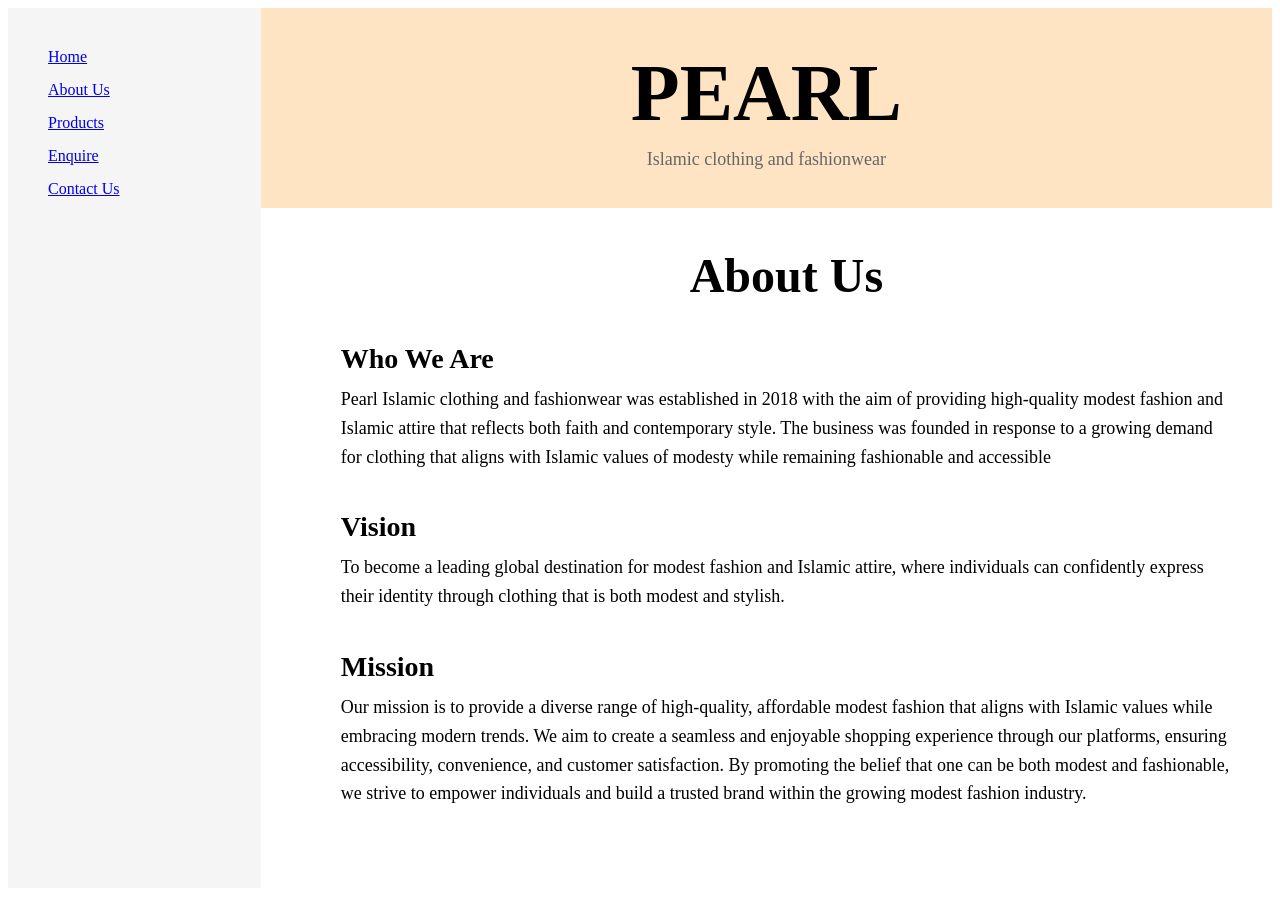
==== aboutus.html @ a07f7a37 "Initial commit" ====
<!DOCTYPE html>
<html lang="en">
<head>
    <meta charset="UTF-8">
    <meta name="viewport" content="width=device-width, initial-scale=1.0">
    <title>PEARL - About Us | Islamic clothing and fashionwear </title>
</head>
<body>

    <!-- MAIN bar: left menu + right content -->
    <table width="100%" cellpadding="0" cellspacing="0">
        <tr>
            <!-- LEFT COLUMN: Navigation menu -->
            <td width="20%" valign="top" bgcolor="#f5f5f5">
                <ul style="list-style-type: none; margin-top: 40px;">
                    <li style="margin-bottom: 15px;"><a href="index.html">Home</a></li>
                    <li style="margin-bottom: 15px;"><a href="aboutus.html">About Us</a></li>
                    <li style="margin-bottom: 15px;"><a href="products.html">Products</a></li>
                    <li style="margin-bottom: 15px;"><a href="enquire.html">Enquire</a></li>
                    <li style="margin-bottom: 15px;"><a href="contactus.html">Contact Us</a></li>
                </ul>
            </td>

            <!-- RIGHT COLUMN: Logo + About Us content -->
            <td width="80%" valign="top">

                <!-- PEARL LOGO SECTION -->
                <div style="text-align: center; padding: 40px 20px 20px 20px; background-color: bisque;">
                    <h1 style="font-size: 80px; margin: 0;">PEARL</h1>
                    <p style="font-size: 18px; color: #666; margin-top: 10px;">Islamic clothing and fashionwear </p>
                </div>

                <!-- About Us Content Area -->
                <div style="padding: 40px; padding-left: 80px;">

                    <!-- Page Title -->
                    <h1 style="font-size: 48px; margin-top: 0; margin-bottom: 40px; text-align: center;">About Us</h1>

                    <!-- Who We Are -->
                    <div style="margin-bottom: 40px;">
                        <h2 style="font-size: 28px; margin-top: 0; margin-bottom: 10px;">Who We Are</h2>
                        <p style="font-size: 18px; line-height: 1.6; margin: 0;">Pearl Islamic clothing and fashionwear was established in 2018 with the aim of providing high-quality modest fashion and Islamic attire that reflects both faith and contemporary style. The business was founded in response to a growing demand for clothing that aligns with Islamic values of modesty while remaining fashionable and accessible</p>
                    </div>

                    <!-- Vision -->
                    <div style="margin-bottom: 40px;">
                        <h2 style="font-size: 28px; margin-top: 0; margin-bottom: 10px;">Vision</h2>
                        <p style="font-size: 18px; line-height: 1.6; margin: 0;"> To become a leading global destination for modest fashion and Islamic attire, where individuals can confidently express their identity through clothing that is both modest and stylish.</p>
                    </div>

                    <!-- Mission -->
                    <div style="margin-bottom: 40px;">
                        <h2 style="font-size: 28px; margin-top: 0; margin-bottom: 10px;">Mission</h2>
                        <p style="font-size: 18px; line-height: 1.6; margin: 0;">Our mission is to provide a diverse range of high-quality, affordable modest fashion that aligns with Islamic values while embracing modern trends. We aim to create a seamless and enjoyable shopping experience through our platforms, ensuring accessibility, convenience, and customer satisfaction. By promoting the belief that one can be both modest and fashionable, we strive to empower individuals and build a trusted brand within the growing modest fashion industry.</p>
                    </div>

                   

                </div>

            </td>
        </tr>
    </table>

</body>
</html>
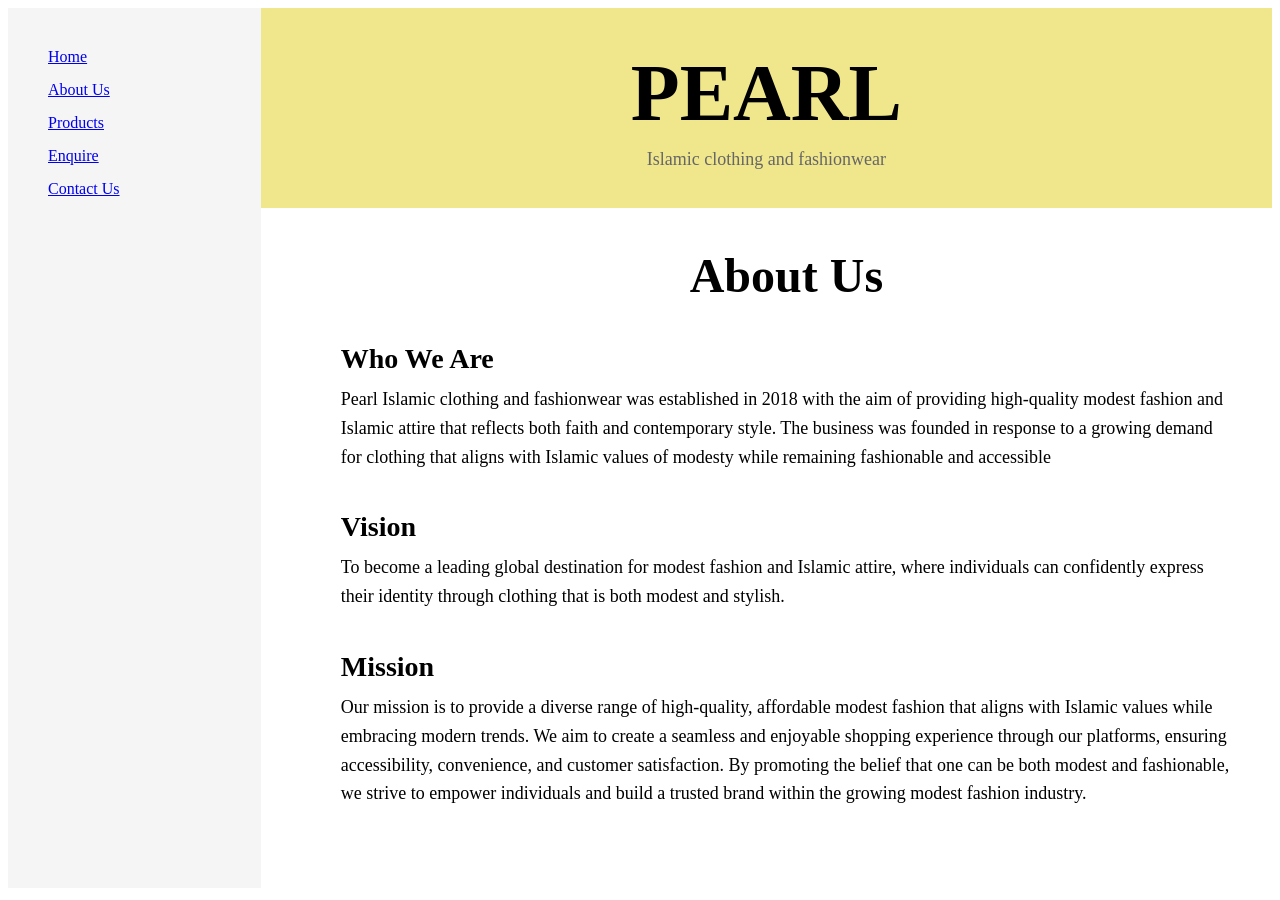
==== commit f70d538f: "changing colours" ====
--- a/aboutus.html
+++ b/aboutus.html
@@ -25,7 +25,7 @@
             <td width="80%" valign="top">
 
                 <!-- PEARL LOGO SECTION -->
-                <div style="text-align: center; padding: 40px 20px 20px 20px; background-color: bisque;">
+                <div style="text-align: center; padding: 40px 20px 20px 20px; background-color: khaki;">
                     <h1 style="font-size: 80px; margin: 0;">PEARL</h1>
                     <p style="font-size: 18px; color: #666; margin-top: 10px;">Islamic clothing and fashionwear </p>
                 </div>
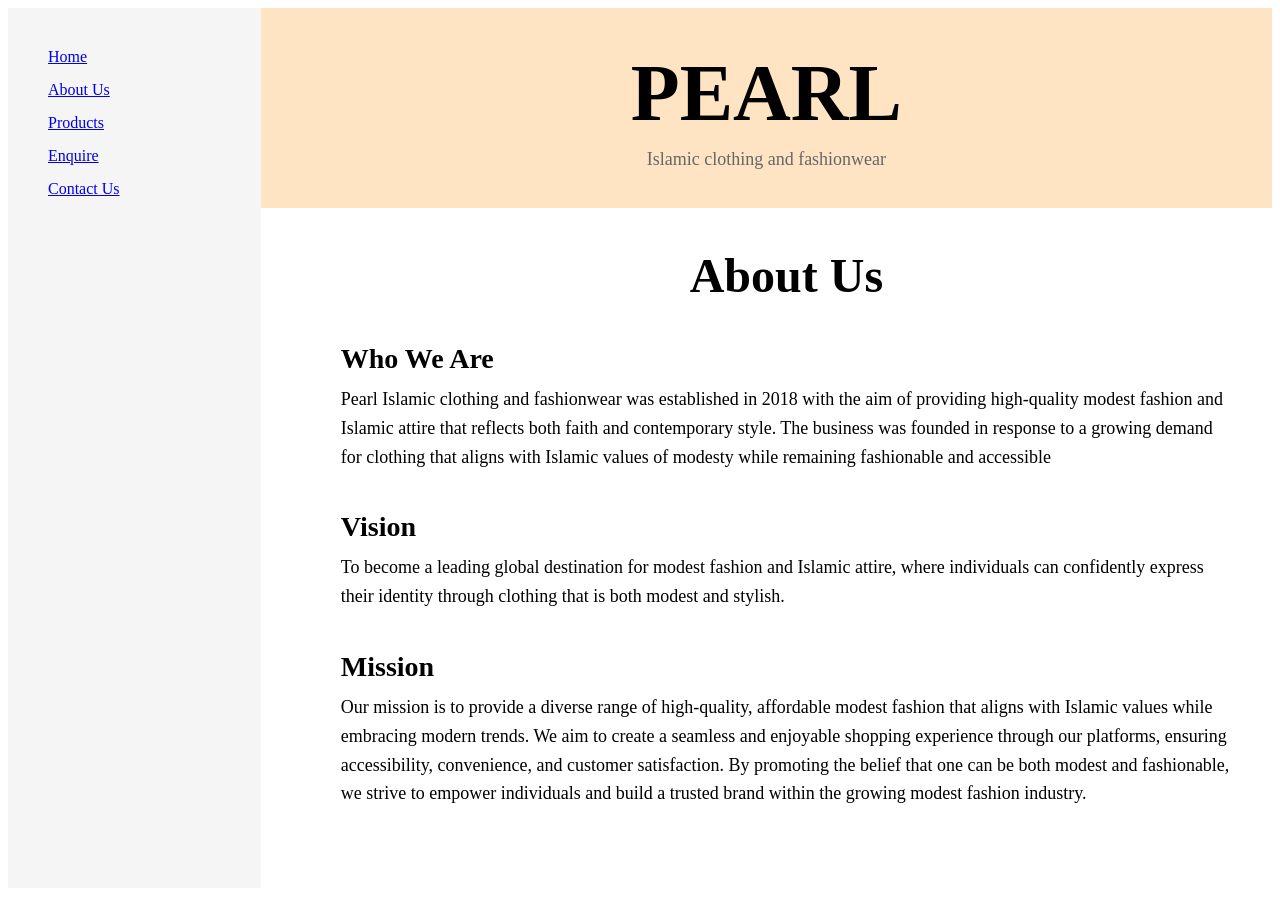
==== commit 680b50fe: "colour changing" ====
--- a/aboutus.html
+++ b/aboutus.html
@@ -25,7 +25,7 @@
             <td width="80%" valign="top">
 
                 <!-- PEARL LOGO SECTION -->
-                <div style="text-align: center; padding: 40px 20px 20px 20px; background-color: khaki;">
+                <div style="text-align: center; padding: 40px 20px 20px 20px; background-color:bisque;">
                     <h1 style="font-size: 80px; margin: 0;">PEARL</h1>
                     <p style="font-size: 18px; color: #666; margin-top: 10px;">Islamic clothing and fashionwear </p>
                 </div>
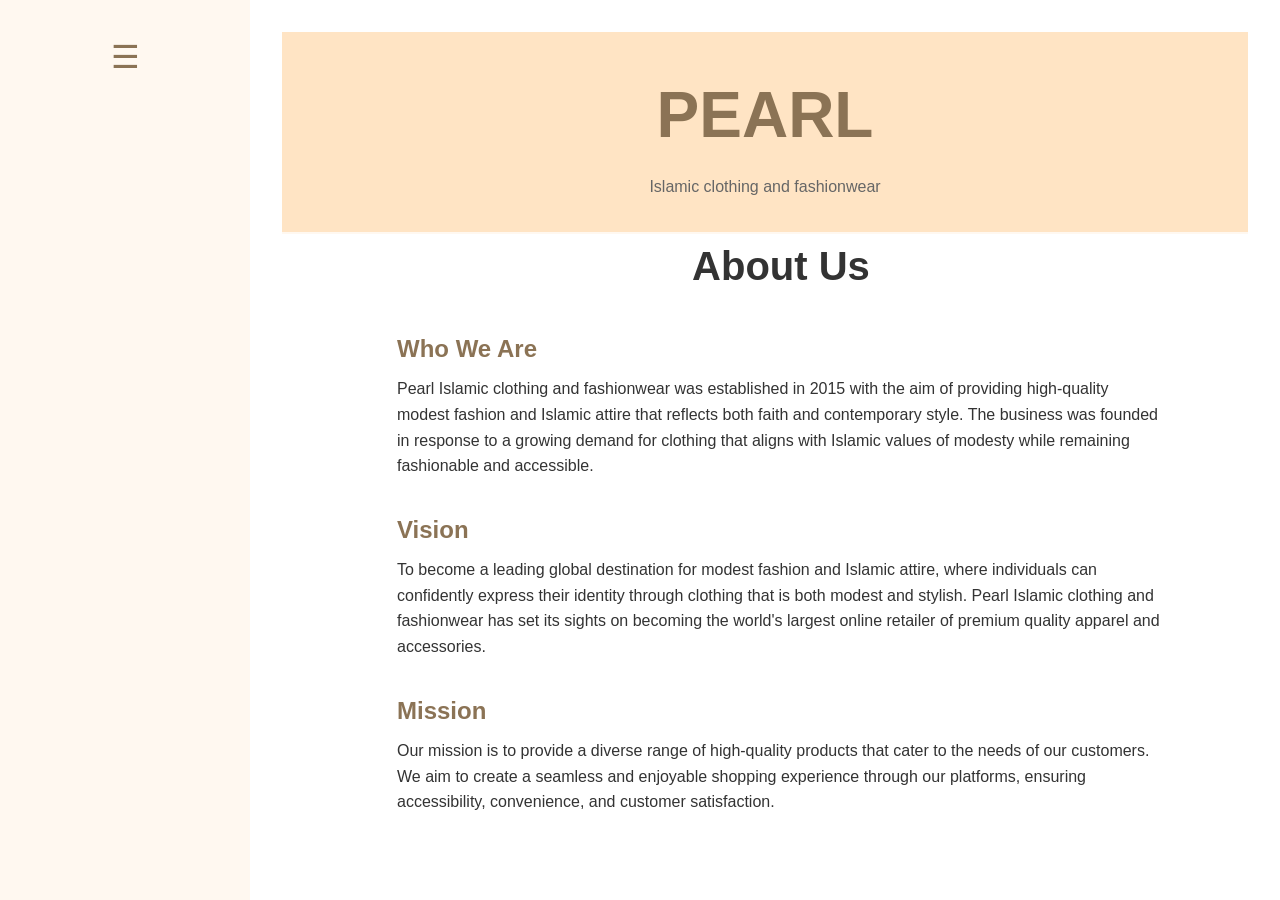
==== commit 2cd4c580: "linked my code linked my html code with the css code" ====
--- a/aboutus.html
+++ b/aboutus.html
@@ -3,64 +3,73 @@
 <head>
     <meta charset="UTF-8">
     <meta name="viewport" content="width=device-width, initial-scale=1.0">
-    <title>PEARL - About Us | Islamic clothing and fashionwear </title>
+    <title>PEARL - About Us | Islamic clothing and fashionwear</title>
+    <!-- Link to external CSS file -->
+    <link rel="stylesheet" href="css/style.css">
 </head>
 <body>
 
-    <!-- MAIN bar: left menu + right content -->
-    <table width="100%" cellpadding="0" cellspacing="0">
-        <tr>
-            <!-- LEFT COLUMN: Navigation menu -->
-            <td width="20%" valign="top" bgcolor="#f5f5f5">
-                <ul style="list-style-type: none; margin-top: 40px;">
-                    <li style="margin-bottom: 15px;"><a href="index.html">Home</a></li>
-                    <li style="margin-bottom: 15px;"><a href="aboutus.html">About Us</a></li>
-                    <li style="margin-bottom: 15px;"><a href="products.html">Products</a></li>
-                    <li style="margin-bottom: 15px;"><a href="enquire.html">Enquire</a></li>
-                    <li style="margin-bottom: 15px;"><a href="contactus.html">Contact Us</a></li>
-                </ul>
-            </td>
+    <!-- Main container using CSS Grid -->
+    <div class="container">
+        
+        <!-- LEFT SIDEBAR: Hamburger menu + Navigation -->
+        <div class="sidebar">
+            <!-- Hidden checkbox to toggle menu -->
+            <input type="checkbox" id="menu-toggle">
+            <!-- Hamburger icon (label) -->
+            <label for="menu-toggle" class="hamburger">☰</label>
+            
+            <!-- Navigation menu -->
+            <ul class="nav-menu">
+                <li><a href="index.html">Home</a></li>
+                <li><a href="aboutus.html">About Us</a></li>
+                <li><a href="products.html">Products</a></li>
+                <li><a href="enquire.html">Enquire</a></li>
+                <li><a href="contactus.html">Contact Us</a></li>
+            </ul>
+        </div>
 
-            <!-- RIGHT COLUMN: Logo + About Us content -->
-            <td width="80%" valign="top">
+        <!-- RIGHT CONTENT: Logo + About Us content -->
+        <div class="main-content">
+            
+            <!-- PEARL Logo Section (Clickable - takes you to Home) -->
+            <div class="logo">
+                <a href="index.html" style="text-decoration: none; color: inherit;">
+                    <h1>PEARL</h1>
+                    <p>Islamic clothing and fashionwear</p>
+                </a>
+            </div>
 
-                <!-- PEARL LOGO SECTION -->
-                <div style="text-align: center; padding: 40px 20px 20px 20px; background-color:bisque;">
-                    <h1 style="font-size: 80px; margin: 0;">PEARL</h1>
-                    <p style="font-size: 18px; color: #666; margin-top: 10px;">Islamic clothing and fashionwear </p>
+            <!-- About Us Content Area -->
+            <div class="about-content">
+                
+                <!-- Page Title -->
+                <h1 class="about-heading">About Us</h1>
+
+                <!-- Who We Are -->
+                <div class="about-block">
+                    <h2>Who We Are</h2>
+                    <p>Pearl Islamic clothing and fashionwear was established in 2015 with the aim of providing high-quality modest fashion and Islamic attire that reflects both faith and contemporary style. The business was founded in response to a growing demand for clothing that aligns with Islamic values of modesty while remaining fashionable and accessible.</p>
                 </div>
 
-                <!-- About Us Content Area -->
-                <div style="padding: 40px; padding-left: 80px;">
-
-                    <!-- Page Title -->
-                    <h1 style="font-size: 48px; margin-top: 0; margin-bottom: 40px; text-align: center;">About Us</h1>
-
-                    <!-- Who We Are -->
-                    <div style="margin-bottom: 40px;">
-                        <h2 style="font-size: 28px; margin-top: 0; margin-bottom: 10px;">Who We Are</h2>
-                        <p style="font-size: 18px; line-height: 1.6; margin: 0;">Pearl Islamic clothing and fashionwear was established in 2018 with the aim of providing high-quality modest fashion and Islamic attire that reflects both faith and contemporary style. The business was founded in response to a growing demand for clothing that aligns with Islamic values of modesty while remaining fashionable and accessible</p>
-                    </div>
-
-                    <!-- Vision -->
-                    <div style="margin-bottom: 40px;">
-                        <h2 style="font-size: 28px; margin-top: 0; margin-bottom: 10px;">Vision</h2>
-                        <p style="font-size: 18px; line-height: 1.6; margin: 0;"> To become a leading global destination for modest fashion and Islamic attire, where individuals can confidently express their identity through clothing that is both modest and stylish.</p>
-                    </div>
-
-                    <!-- Mission -->
-                    <div style="margin-bottom: 40px;">
-                        <h2 style="font-size: 28px; margin-top: 0; margin-bottom: 10px;">Mission</h2>
-                        <p style="font-size: 18px; line-height: 1.6; margin: 0;">Our mission is to provide a diverse range of high-quality, affordable modest fashion that aligns with Islamic values while embracing modern trends. We aim to create a seamless and enjoyable shopping experience through our platforms, ensuring accessibility, convenience, and customer satisfaction. By promoting the belief that one can be both modest and fashionable, we strive to empower individuals and build a trusted brand within the growing modest fashion industry.</p>
-                    </div>
-
-                   
-
+                <!-- Vision -->
+                <div class="about-block">
+                    <h2>Vision</h2>
+                    <p>To become a leading global destination for modest fashion and Islamic attire, where individuals can confidently express their identity through clothing that is both modest and stylish. Pearl Islamic clothing and fashionwear has set its sights on becoming the world's largest online retailer of premium quality apparel and accessories.</p>
                 </div>
 
-            </td>
-        </tr>
-    </table>
+                <!-- Mission -->
+                <div class="about-block">
+                    <h2>Mission</h2>
+                    <p>Our mission is to provide a diverse range of high-quality products that cater to the needs of our customers. We aim to create a seamless and enjoyable shopping experience through our platforms, ensuring accessibility, convenience, and customer satisfaction.</p>
+                </div>
+
+        
+
+            </div>
+
+        </div>
+    </div>
 
 </body>
 </html>
--- a/css/style.css
+++ b/css/style.css
@@ -0,0 +1,375 @@
+/* ============================================ */
+/* PEARL - Modest Fashion Website               */
+/* External Stylesheet for Part 2               */
+/* ============================================ */
+
+/* -------------------------------------------- */
+/* 1. CSS RESET                                */
+/* -------------------------------------------- */
+/* Why: Different browsers add different default margins/padding.
+   This reset ensures consistency across all browsers. */
+* {
+    margin: 0;
+    padding: 0;
+    box-sizing: border-box;
+}
+
+/* -------------------------------------------- */
+/* 2. BASE STYLES (Typography & Colors)        */
+/* -------------------------------------------- */
+/* Why: Sets default font, colors, and background for entire website.
+   Using rem units for responsiveness. */
+body {
+    font-family: Arial, Helvetica, sans-serif;
+    font-size: 1rem; /* 1rem = 16px by default */
+    line-height: 1.6;
+    color: #333333;
+    background-color: #FFFFFF; /* White */
+}
+
+/* Main container using CSS Grid instead of tables */
+/* Why: Grid is more modern and flexible than tables for 2D layouts */
+.container {
+    display: grid;
+    grid-template-columns: 250px 1fr; /* Left menu: 250px, Right content: takes remaining space */
+    min-height: 100vh; /* Full viewport height */
+}
+
+/* -------------------------------------------- */
+/* 3. LEFT MENU STYLES (Hamburger + Navigation) */
+/* -------------------------------------------- */
+/* Why: Hamburger menu saves space on all devices.
+   The menu is hidden by default and appears when checkbox is checked. */
+
+/* Left sidebar - contains hamburger button and nav links */
+.sidebar {
+    background-color: #FFF8F0; /* Bisque/cream color */
+    padding: 2rem 1rem;
+    position: relative;
+}
+
+/* Hide the checkbox visually (used to toggle menu) */
+#menu-toggle {
+    display: none;
+}
+
+/* Hamburger button (☰) */
+.hamburger {
+    display: block;
+    font-size: 2rem;
+    cursor: pointer;
+    text-align: center;
+    margin-bottom: 2rem;
+    color: #8B7355; /* Soft Brown accent */
+}
+
+/* Navigation menu - hidden by default */
+.nav-menu {
+    list-style: none;
+    display: none; /* Hidden until checkbox is checked */
+    flex-direction: column;
+    gap: 1rem;
+}
+
+/* Show menu when checkbox is checked */
+#menu-toggle:checked ~ .nav-menu {
+    display: flex;
+}
+
+/* Navigation links styling */
+.nav-menu li a {
+    text-decoration: none;
+    color: #333333;
+    font-size: 1.1rem;
+    display: block;
+    padding: 0.5rem 0;
+    transition: all 0.3s ease;
+}
+
+/* Hover effect: Color change + underline (your choice Option B) */
+.nav-menu li a:hover {
+    color: #8B7355; /* Soft Brown */
+    text-decoration: underline;
+}
+
+/* -------------------------------------------- */
+/* 4. RIGHT CONTENT STYLES (Main Area)          */
+/* -------------------------------------------- */
+.main-content {
+    background-color: #FFFFFF; /* White */
+    padding: 2rem;
+}
+
+/* Logo section */
+.logo {
+    text-align: center;
+    padding: 2rem 1rem;
+    background-color: bisque;
+    border-bottom: 2px solid #FFF8F0;
+}
+
+.logo h1 {
+    font-size: 4rem; /* Responsive: will scale down on mobile */
+    margin: 0;
+    color: #8B7355; /* Soft Brown */
+}
+
+.logo p {
+    font-size: 1rem;
+    color: #666666;
+    margin-top: 0.5rem;
+}
+
+/* Section headings */
+.section-heading {
+    text-align: center;
+    font-size: 2rem;
+    margin: 2rem 0 1.5rem 0;
+    color: #333333;
+}
+
+/* -------------------------------------------- */
+/* 5. PRODUCT GRID (Flexbox for images)         */
+/* -------------------------------------------- */
+/* Why: Flexbox is perfect for arranging images in rows.
+   On mobile, it wraps to a single column. */
+.product-grid {
+    display: flex;
+    flex-wrap: wrap;
+    justify-content: center;
+    gap: 1rem;
+    margin-bottom: 2rem;
+}
+
+.product-item {
+    flex: 1 1 250px; /* Grow, shrink, base width */
+    max-width: 250px;
+    text-align: center;
+}
+
+.product-item img {
+    width: 100%;
+    height: auto;
+    object-fit: contain;
+    border-radius: 10px; /* Minimal rounded corners (Option C) */
+}
+
+/* Collection section spacing */
+.collection-section {
+    margin-bottom: 3rem;
+}
+
+/* -------------------------------------------- */
+/* 6. ABOUT US PAGE SPECIFIC STYLES             */
+/* -------------------------------------------- */
+.about-content {
+    max-width: 800px;
+    margin: 0 auto;
+    padding-left: 2rem;
+}
+
+.about-heading {
+    font-size: 2.5rem;
+    text-align: center;
+    margin-bottom: 2rem;
+}
+
+.about-block {
+    margin-bottom: 2rem;
+}
+
+.about-block h2 {
+    font-size: 1.5rem;
+    margin-bottom: 0.5rem;
+    color: #8B7355; /* Soft Brown */
+}
+
+.about-block p, .about-block ul {
+    font-size: 1rem;
+    line-height: 1.6;
+}
+
+.about-block ul {
+    list-style: none;
+    padding-left: 0;
+}
+
+.about-block ul li {
+    margin-bottom: 0.5rem;
+}
+
+/* -------------------------------------------- */
+/* 7. ENQUIRE PAGE (Form Styling)               */
+/* -------------------------------------------- */
+.enquire-form {
+    max-width: 600px;
+    margin: 0 auto;
+}
+
+.enquire-form label {
+    font-size: 1.2rem;
+    font-weight: bold;
+    display: block;
+    margin-bottom: 0.5rem;
+}
+
+.enquire-form textarea {
+    width: 100%;
+    padding: 1rem;
+    font-size: 1rem;
+    border: 2px solid #FFF8F0;
+    border-radius: 10px;
+    font-family: Arial, sans-serif;
+    resize: vertical;
+}
+
+.submit-btn {
+    background-color: #8B7355; /* Soft Brown */
+    color: white;
+    font-size: 1rem;
+    padding: 0.75rem 2rem;
+    border: none;
+    border-radius: 10px;
+    cursor: pointer;
+    transition: all 0.3s ease;
+}
+
+.submit-btn:hover {
+    background-color: #6B5742; /* Darker brown */
+    text-decoration: underline;
+}
+
+/* -------------------------------------------- */
+/* 8. CONTACT US PAGE (Contact Block)           */
+/* -------------------------------------------- */
+.contact-block {
+    background-color: #FFF8F0; /* Bisque */
+    border-radius: 10px;
+    padding: 2rem;
+    max-width: 500px;
+    margin: 0 auto;
+}
+
+.contact-item {
+    margin-bottom: 1.5rem;
+}
+
+.contact-item strong {
+    font-size: 1.2rem;
+    color: #8B7355; /* Soft Brown */
+}
+
+.contact-item span {
+    font-size: 1rem;
+    line-height: 1.5;
+}
+
+/* -------------------------------------------- */
+/* 9. RESPONSIVE DESIGN (Media Queries)         */
+/* -------------------------------------------- */
+/* Why: These ensure the website works on all devices.
+   Breakpoints: Tablet (768px), Mobile (576px) */
+
+/* Tablet screens (768px and below) */
+@media (max-width: 768px) {
+    .container {
+        grid-template-columns: 200px 1fr; /* Smaller sidebar */
+    }
+    
+    .logo h1 {
+        font-size: 3rem;
+    }
+    
+    .section-heading {
+        font-size: 1.75rem;
+    }
+}
+
+/* Mobile screens (576px and below) - switches to single column */
+@media (max-width: 576px) {
+    .container {
+        grid-template-columns: 1fr; /* Single column: menu on top, content below */
+    }
+    
+    .sidebar {
+        padding: 1rem;
+    }
+    
+    .hamburger {
+        text-align: left;
+        margin-bottom: 1rem;
+    }
+    
+    .nav-menu {
+        gap: 0.5rem;
+    }
+    
+    .main-content {
+        padding: 1rem;
+    }
+    
+    .logo h1 {
+        font-size: 2.5rem;
+    }
+    
+    .logo p {
+        font-size: 0.9rem;
+    }
+    
+    .section-heading {
+        font-size: 1.5rem;
+    }
+    
+    .product-item {
+        flex: 1 1 150px;
+        max-width: 150px;
+    }
+    
+    .about-content {
+        padding-left: 0;
+    }
+    
+    .about-heading {
+        font-size: 2rem;
+    }
+    
+    .contact-block {
+        padding: 1.5rem;
+    }
+}
+
+/* -------------------------------------------- */
+/* 10. RESPONSIVE IMAGES (srcset will be in HTML) */
+/* -------------------------------------------- */
+/* Why: Images will use srcset attribute in HTML to serve different sizes
+   based on device screen width. This is handled in the <img> tags. */
+img {
+    max-width: 100%;
+    height: auto;
+}
+/* ============================================ */
+/* NEW HOVER EFFECTS FOR PART 2                 */
+/* ============================================ */
+
+/* Hover effect for section headings (Women's Collection, Men's Collection) */
+.section-heading:hover {
+    text-decoration: underline;
+    color: #8B7355; /* Soft Brown - changes color on hover */
+    cursor: pointer;
+}
+
+/* Hover effect for product images - Zoom in effect */
+.product-item img {
+    transition: transform 0.3s ease; /* Smooth animation */
+}
+
+.product-item img:hover {
+    transform: scale(1.1); /* Zooms in by 10% */
+    cursor: pointer;
+}
+/* Hover effect for About Us headings */
+.about-block h2:hover {
+    text-decoration: underline;
+    color: #8B7355;
+    cursor: pointer;
+}
